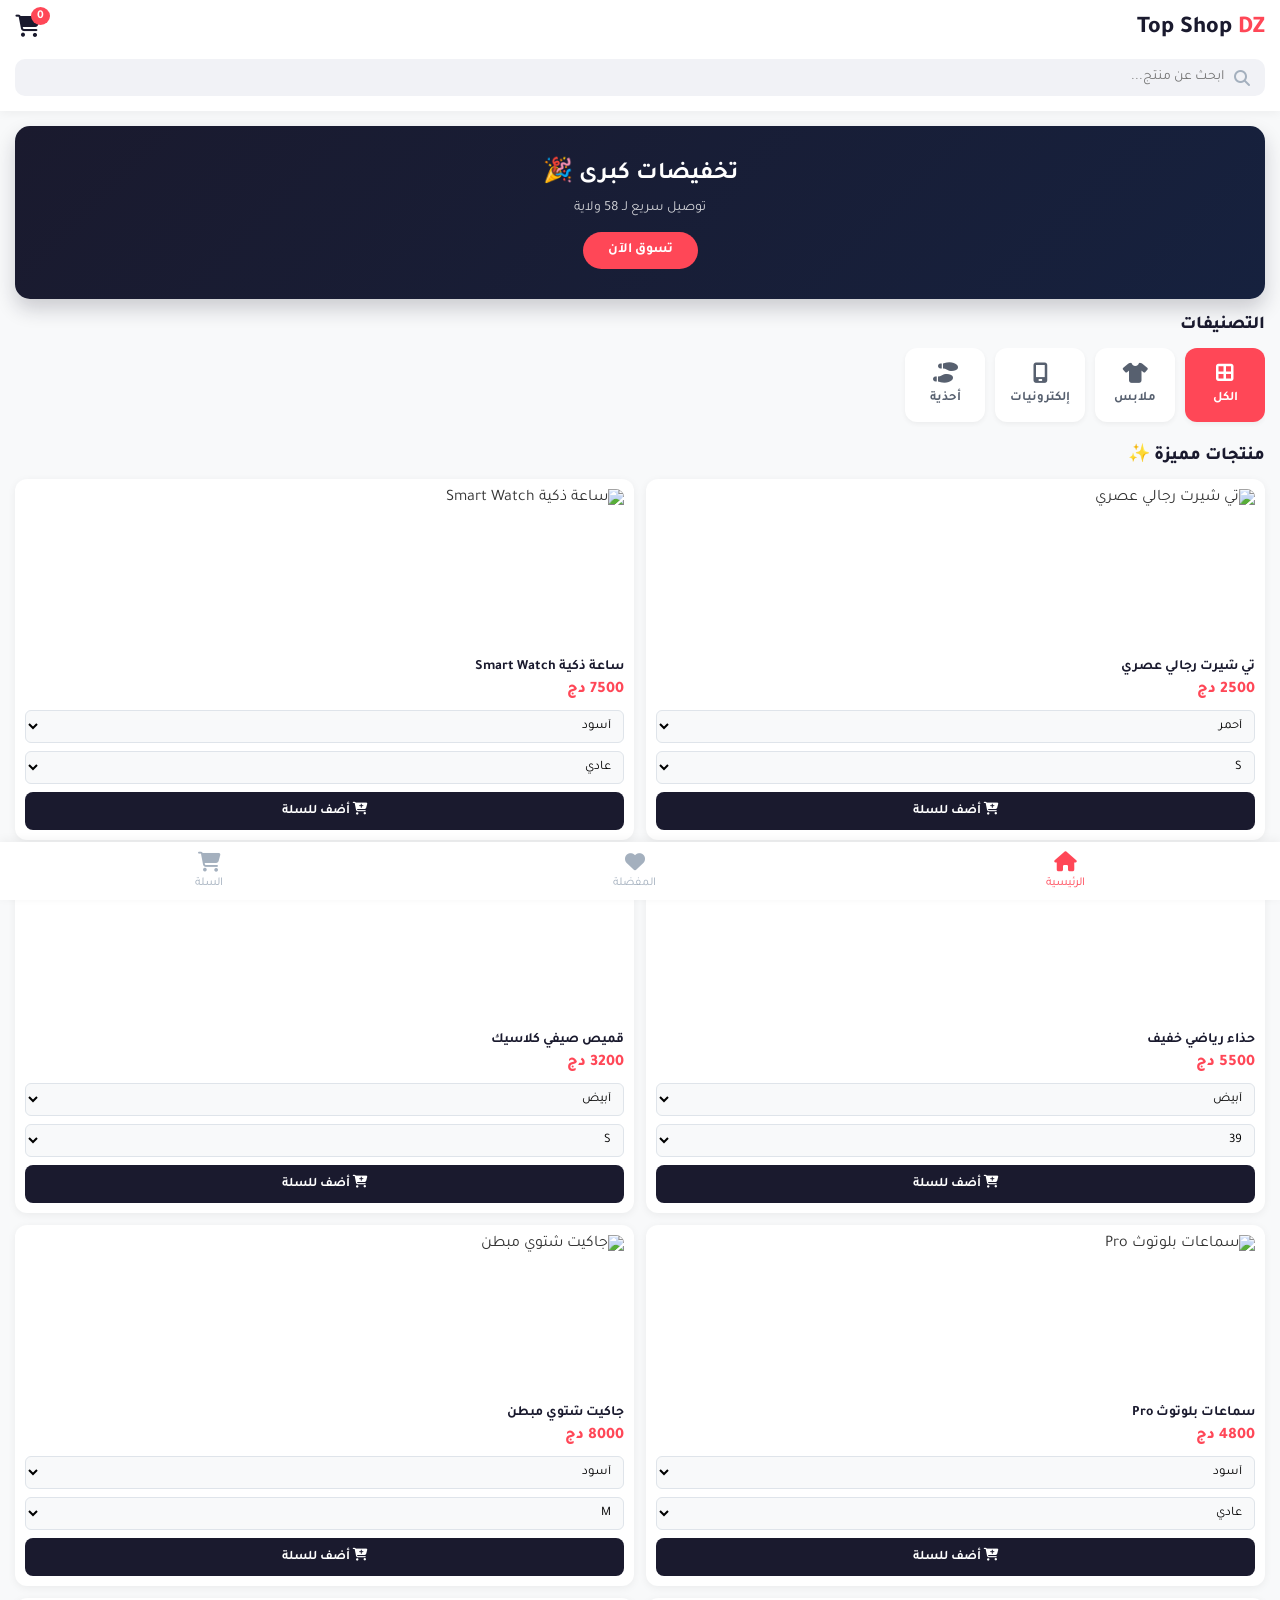
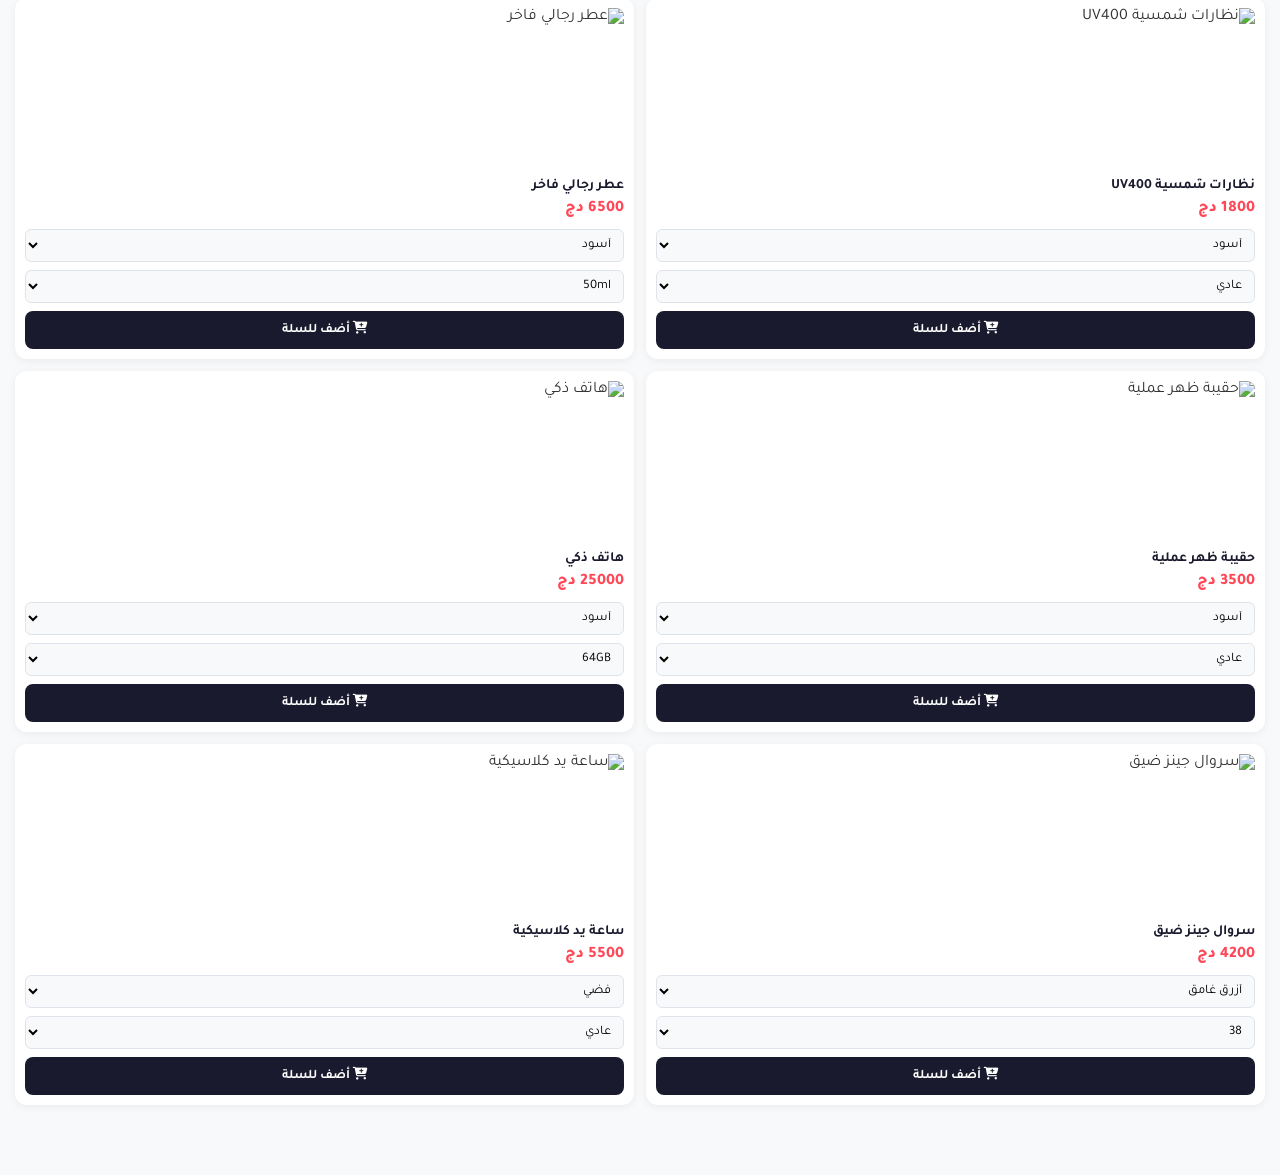
==== index.html @ b5cf01d4 "Add files via upload" ====
<!DOCTYPE html>
<html lang="ar" dir="rtl">
<head>
    <meta charset="UTF-8">
    <meta name="viewport" content="width=device-width, initial-scale=1.0, maximum-scale=1.0, user-scalable=no">
    <title>Top Shop DZ</title>
    <link rel="stylesheet" href="style.css">
    <link rel="stylesheet" href="https://cdnjs.cloudflare.com/ajax/libs/font-awesome/6.4.0/css/all.min.css">
</head>
<body>

    <header class="app-header">
        <div class="top-bar">
            <div class="logo">Top Shop <span>DZ</span></div>
            <div class="cart-icon" onclick="openModal('cartModal')">
                <i class="fa-solid fa-cart-shopping"></i>
                <span class="badge" id="cartCount">0</span>
            </div>
        </div>
        <div class="search-box">
            <i class="fa-solid fa-magnifying-glass"></i>
            <input type="text" placeholder="ابحث عن منتج...">
        </div>
    </header>

    <div class="hero-banner">
        <div class="banner-content">
            <h2>تخفيضات كبرى 🎉</h2>
            <p>توصيل سريع لـ 58 ولاية</p>
            <button>تسوق الآن</button>
        </div>
    </div>

    <div class="categories-section">
        <h3 class="section-title">التصنيفات</h3>
        <div class="categories-scroll">
            <div class="cat-item active"><i class="fa-solid fa-border-all"></i><span>الكل</span></div>
            <div class="cat-item"><i class="fa-solid fa-shirt"></i><span>ملابس</span></div>
            <div class="cat-item"><i class="fa-solid fa-mobile-screen"></i><span>إلكترونيات</span></div>
            <div class="cat-item"><i class="fa-solid fa-shoe-prints"></i><span>أحذية</span></div>
        </div>
    </div>

    <main class="products-section">
        <h3 class="section-title">منتجات مميزة ✨</h3>
        <div id="productsGrid" class="products-grid"></div>
    </main>

    <nav class="bottom-nav">
        <div class="nav-item active"><i class="fa-solid fa-house"></i><span>الرئيسية</span></div>
        <div class="nav-item"><i class="fa-solid fa-heart"></i><span>المفضلة</span></div>
        <div class="nav-item" onclick="openModal('cartModal')"><i class="fa-solid fa-cart-shopping"></i><span>السلة</span></div>
    </nav>

    <div id="cartModal" class="modal-bg">
        <div class="modal-content">
            <div class="modal-header">
                <h2>سلة المشتريات</h2>
                <span class="close-btn" onclick="closeModal('cartModal')">&times;</span>
            </div>
            <div id="cartItems" class="cart-items"></div>
            <div class="cart-footer">
                <h3>المجموع: <span id="cartTotal">0</span> دج</h3>
                <button class="checkout-btn" onclick="openCheckout()">متابعة الطلب</button>
            </div>
        </div>
    </div>

    <div id="checkoutModal" class="modal-bg">
        <div class="modal-content">
            <div class="modal-header">
                <h2>معلومات التوصيل</h2>
                <span class="close-btn" onclick="closeModal('checkoutModal')">&times;</span>
            </div>
            <form id="orderForm">
                <input type="text" id="cName" placeholder="الاسم الكامل" required>
                <input type="tel" id="cPhone" placeholder="رقم الهاتف" required>
                
                <select id="cWilaya" required onchange="updateBaladiyas()">
                    <option value="">-- اختر الولاية --</option>
                </select>
                
                <select id="cBaladiya" required>
                    <option value="">-- اختر البلدية --</option>
                </select>

                <input type="text" id="cAddress" placeholder="العنوان بالتفصيل" required>
                
                <!-- هذا الجزء مهم باش ما يطيحش الكود -->
                <div class="order-summary" style="background: #f1f2f6; padding: 15px; border-radius: 10px; margin-bottom: 15px;">
                    <p style="display: flex; justify-content: space-between; margin-bottom: 5px; font-size: 14px;">سعر المنتجات: <span id="checkoutProductsTotal">0</span> دج</p>
                    <p style="display: flex; justify-content: space-between; margin-bottom: 5px; font-size: 14px;">سعر التوصيل: <span id="checkoutDeliveryFee">0</span> دج</p>
                    <h3 style="display: flex; justify-content: space-between; border-top: 1px solid #ddd; padding-top: 10px; margin-top: 10px; font-size: 16px;">المجموع الكلي: <span id="checkoutGrandTotal" style="color: #ff4757;">0</span> دج</h3>
                </div>

                <button type="submit" class="submit-btn"><i class="fa-brands fa-whatsapp"></i> تأكيد الطلب عبر واتساب</button>
            </form>
        </div>
    </div>

    <script src="products.js"></script>
    <script src="wilayas.js"></script>
    <script src="script.js"></script>
</body>
</html>
---- style.css ----
@import url('https://fonts.googleapis.com/css2?family=Tajawal:wght@400;500;700;800&display=swap');

* { box-sizing: border-box; margin: 0; padding: 0; font-family: 'Tajawal', sans-serif; }
body { background-color: #f8f9fa; color: #333; padding-bottom: 70px; }
.app-header { background: white; padding: 15px; position: sticky; top: 0; z-index: 100; box-shadow: 0 2px 10px rgba(0,0,0,0.05); }
.top-bar { display: flex; justify-content: space-between; align-items: center; margin-bottom: 15px; }
.logo { font-size: 24px; font-weight: 800; color: #1a1a2e; }
.logo span { color: #ff4757; }
.cart-icon { position: relative; font-size: 22px; color: #1a1a2e; cursor: pointer; }
.badge { position: absolute; top: -8px; right: -10px; background: #ff4757; color: white; font-size: 12px; padding: 2px 6px; border-radius: 50%; font-weight: bold; }
.search-box { background: #f1f2f6; display: flex; align-items: center; padding: 10px 15px; border-radius: 10px; }
.search-box i { color: #a4b0be; margin-left: 10px; }
.search-box input { border: none; background: transparent; outline: none; width: 100%; font-size: 14px; }
.hero-banner { background: linear-gradient(135deg, #1a1a2e 0%, #16213e 100%); margin: 15px; border-radius: 15px; padding: 30px 20px; color: white; text-align: center; box-shadow: 0 10px 20px rgba(26,26,46,0.2); }
.hero-banner h2 { font-size: 24px; margin-bottom: 10px; }
.hero-banner p { font-size: 14px; opacity: 0.8; margin-bottom: 15px; }
.hero-banner button { background: #ff4757; color: white; border: none; padding: 10px 25px; border-radius: 25px; font-weight: bold; font-size: 14px; }
.categories-section { padding: 0 15px 15px; }
.section-title { font-size: 18px; font-weight: 800; margin-bottom: 12px; color: #1a1a2e; }
.categories-scroll { display: flex; gap: 10px; overflow-x: auto; padding-bottom: 5px; scrollbar-width: none; }
.cat-item { display: flex; flex-direction: column; align-items: center; justify-content: center; background: white; padding: 15px; border-radius: 12px; min-width: 80px; box-shadow: 0 2px 5px rgba(0,0,0,0.05); color: #57606f; font-size: 13px; font-weight: bold; cursor: pointer; }
.cat-item.active { background: #ff4757; color: white; }
.cat-item i { font-size: 20px; margin-bottom: 8px; }
.products-section { padding: 0 15px; }
.products-grid { display: grid; grid-template-columns: repeat(2, 1fr); gap: 12px; }
.product-card { background: white; border-radius: 12px; padding: 10px; box-shadow: 0 2px 8px rgba(0,0,0,0.06); display: flex; flex-direction: column; }
.product-card img { width: 100%; height: 160px; object-fit: cover; border-radius: 8px; margin-bottom: 10px; }
.product-card h3 { font-size: 14px; font-weight: 700; color: #1a1a2e; margin-bottom: 5px; white-space: nowrap; overflow: hidden; text-overflow: ellipsis; }
.product-card .price { color: #ff4757; font-weight: 800; font-size: 16px; margin-bottom: 10px; }
.product-card select { width: 100%; padding: 8px; border: 1px solid #dfe4ea; border-radius: 6px; margin-bottom: 8px; font-size: 13px; outline: none; background: #f8f9fa; }
.product-card button { width: 100%; padding: 10px; background: #1a1a2e; color: white; border: none; border-radius: 8px; font-weight: bold; font-size: 13px; cursor: pointer; margin-top: auto; }
.bottom-nav { position: fixed; bottom: 0; left: 0; width: 100%; background: white; display: flex; justify-content: space-around; padding: 10px 0; box-shadow: 0 -2px 10px rgba(0,0,0,0.05); z-index: 100; }
.nav-item { display: flex; flex-direction: column; align-items: center; color: #a4b0be; font-size: 12px; cursor: pointer; }
.nav-item.active { color: #ff4757; }
.nav-item i { font-size: 20px; margin-bottom: 4px; }
.modal-bg { display: none; position: fixed; top: 0; left: 0; width: 100%; height: 100%; background: rgba(0,0,0,0.6); z-index: 1000; justify-content: center; align-items: flex-end; }
.modal-content { background: white; width: 100%; max-height: 85vh; border-radius: 20px 20px 0 0; padding: 20px; overflow-y: auto; animation: slideUp 0.3s ease; }
@keyframes slideUp { from { transform: translateY(100%); } to { transform: translateY(0); } }
.modal-header { display: flex; justify-content: space-between; align-items: center; margin-bottom: 20px; border-bottom: 1px solid #eee; padding-bottom: 10px; }
.close-btn { font-size: 28px; color: #ff4757; cursor: pointer; }
.cart-items { margin-bottom: 20px; }
.cart-item-row { display: flex; justify-content: space-between; align-items: center; border-bottom: 1px solid #eee; padding: 10px 0; }
.cart-item-info { font-size: 14px; }
.cart-item-info small { color: #888; display: block; margin-top: 4px; }
.cart-footer { border-top: 2px solid #eee; padding-top: 15px; text-align: center; }
.cart-footer h3 { font-size: 20px; margin-bottom: 15px; color: #1a1a2e; }
.checkout-btn { width: 100%; padding: 15px; background: #ff4757; color: white; border: none; border-radius: 10px; font-size: 16px; font-weight: bold; cursor: pointer; }
#orderForm input, #orderForm select { width: 100%; padding: 15px; margin-bottom: 12px; border: 1px solid #dfe4ea; border-radius: 10px; font-size: 14px; background: #f8f9fa; }
.submit-btn { width: 100%; padding: 15px; background: #25D366; color: white; border: none; border-radius: 10px; font-size: 16px; font-weight: bold; cursor: pointer; display: flex; justify-content: center; align-items: center; gap: 10px; }
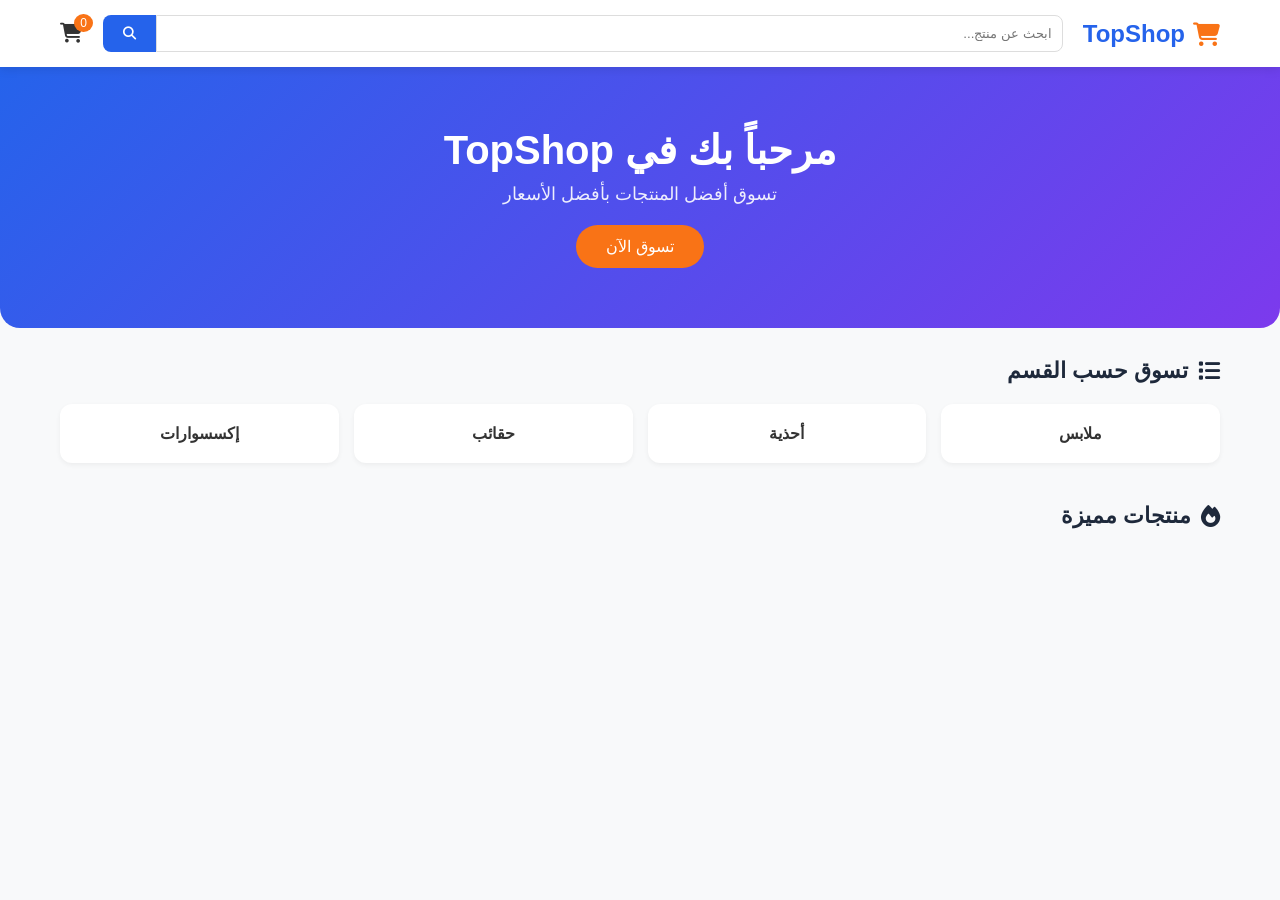
==== commit 4dfe4562: "Add files via upload" ====
--- a/index.html
+++ b/index.html
@@ -2,104 +2,68 @@
 <html lang="ar" dir="rtl">
 <head>
     <meta charset="UTF-8">
-    <meta name="viewport" content="width=device-width, initial-scale=1.0, maximum-scale=1.0, user-scalable=no">
-    <title>Top Shop DZ</title>
+    <meta name="viewport" content="width=device-width, initial-scale=1.0">
+    <title>TopShop | متجرك الإلكتروني</title>
+    <!-- ربط ملف التصميم -->
     <link rel="stylesheet" href="style.css">
+    <!-- أيقونات -->
     <link rel="stylesheet" href="https://cdnjs.cloudflare.com/ajax/libs/font-awesome/6.4.0/css/all.min.css">
 </head>
 <body>
 
-    <header class="app-header">
-        <div class="top-bar">
-            <div class="logo">Top Shop <span>DZ</span></div>
-            <div class="cart-icon" onclick="openModal('cartModal')">
-                <i class="fa-solid fa-cart-shopping"></i>
-                <span class="badge" id="cartCount">0</span>
+    <!-- الهيدر -->
+    <header class="header">
+        <div class="header-container">
+            <div class="logo">
+                <i class="fa-solid fa-cart-shopping"></i> TopShop
             </div>
-        </div>
-        <div class="search-box">
-            <i class="fa-solid fa-magnifying-glass"></i>
-            <input type="text" placeholder="ابحث عن منتج...">
+            <div class="search-bar">
+                <input type="text" placeholder="ابحث عن منتج...">
+                <button><i class="fa-solid fa-search"></i></button>
+            </div>
+            <div class="header-icons">
+                <button class="cart-btn"><i class="fa-solid fa-shopping-cart"></i><span class="cart-count">0</span></button>
+            </div>
         </div>
     </header>
 
-    <div class="hero-banner">
-        <div class="banner-content">
-            <h2>تخفيضات كبرى 🎉</h2>
-            <p>توصيل سريع لـ 58 ولاية</p>
-            <button>تسوق الآن</button>
+    <!-- البانر الرئيسي -->
+    <section class="hero-section">
+        <div class="hero-content">
+            <h1>مرحباً بك في TopShop</h1>
+            <p>تسوق أفضل المنتجات بأفضل الأسعار</p>
+            <button class="btn-primary">تسوق الآن</button>
         </div>
-    </div>
+    </section>
 
-    <div class="categories-section">
-        <h3 class="section-title">التصنيفات</h3>
-        <div class="categories-scroll">
-            <div class="cat-item active"><i class="fa-solid fa-border-all"></i><span>الكل</span></div>
-            <div class="cat-item"><i class="fa-solid fa-shirt"></i><span>ملابس</span></div>
-            <div class="cat-item"><i class="fa-solid fa-mobile-screen"></i><span>إلكترونيات</span></div>
-            <div class="cat-item"><i class="fa-solid fa-shoe-prints"></i><span>أحذية</span></div>
+    <!-- الأقسام -->
+    <section class="categories-section">
+        <h2 class="section-title"><i class="fa-solid fa-list"></i> تسوق حسب القسم</h2>
+        <div class="categories-grid">
+            <div class="category-card">ملابس</div>
+            <div class="category-card">أحذية</div>
+            <div class="category-card">حقائب</div>
+            <div class="category-card">إكسسوارات</div>
         </div>
-    </div>
+    </section>
 
-    <main class="products-section">
-        <h3 class="section-title">منتجات مميزة ✨</h3>
-        <div id="productsGrid" class="products-grid"></div>
-    </main>
+    <!-- المنتجات -->
+    <section class="products-section">
+        <h2 class="section-title"><i class="fa-solid fa-fire"></i> منتجات مميزة</h2>
+        <div class="products-grid" id="products-container">
+            <!-- المنتجات راح تبان هنا من Firebase لاحقاً -->
+        </div>
+    </section>
 
+    <!-- القائمة السفلية (للهاتف) -->
     <nav class="bottom-nav">
-        <div class="nav-item active"><i class="fa-solid fa-house"></i><span>الرئيسية</span></div>
-        <div class="nav-item"><i class="fa-solid fa-heart"></i><span>المفضلة</span></div>
-        <div class="nav-item" onclick="openModal('cartModal')"><i class="fa-solid fa-cart-shopping"></i><span>السلة</span></div>
+        <a href="#" class="active"><i class="fa-solid fa-home"></i><span>الرئيسية</span></a>
+        <a href="#"><i class="fa-solid fa-list"></i><span>الأقسام</span></a>
+        <a href="#"><i class="fa-solid fa-heart"></i><span>المفضلة</span></a>
+        <a href="#"><i class="fa-solid fa-user"></i><span>حسابي</span></a>
     </nav>
 
-    <div id="cartModal" class="modal-bg">
-        <div class="modal-content">
-            <div class="modal-header">
-                <h2>سلة المشتريات</h2>
-                <span class="close-btn" onclick="closeModal('cartModal')">&times;</span>
-            </div>
-            <div id="cartItems" class="cart-items"></div>
-            <div class="cart-footer">
-                <h3>المجموع: <span id="cartTotal">0</span> دج</h3>
-                <button class="checkout-btn" onclick="openCheckout()">متابعة الطلب</button>
-            </div>
-        </div>
-    </div>
-
-    <div id="checkoutModal" class="modal-bg">
-        <div class="modal-content">
-            <div class="modal-header">
-                <h2>معلومات التوصيل</h2>
-                <span class="close-btn" onclick="closeModal('checkoutModal')">&times;</span>
-            </div>
-            <form id="orderForm">
-                <input type="text" id="cName" placeholder="الاسم الكامل" required>
-                <input type="tel" id="cPhone" placeholder="رقم الهاتف" required>
-                
-                <select id="cWilaya" required onchange="updateBaladiyas()">
-                    <option value="">-- اختر الولاية --</option>
-                </select>
-                
-                <select id="cBaladiya" required>
-                    <option value="">-- اختر البلدية --</option>
-                </select>
-
-                <input type="text" id="cAddress" placeholder="العنوان بالتفصيل" required>
-                
-                <!-- هذا الجزء مهم باش ما يطيحش الكود -->
-                <div class="order-summary" style="background: #f1f2f6; padding: 15px; border-radius: 10px; margin-bottom: 15px;">
-                    <p style="display: flex; justify-content: space-between; margin-bottom: 5px; font-size: 14px;">سعر المنتجات: <span id="checkoutProductsTotal">0</span> دج</p>
-                    <p style="display: flex; justify-content: space-between; margin-bottom: 5px; font-size: 14px;">سعر التوصيل: <span id="checkoutDeliveryFee">0</span> دج</p>
-                    <h3 style="display: flex; justify-content: space-between; border-top: 1px solid #ddd; padding-top: 10px; margin-top: 10px; font-size: 16px;">المجموع الكلي: <span id="checkoutGrandTotal" style="color: #ff4757;">0</span> دج</h3>
-                </div>
-
-                <button type="submit" class="submit-btn"><i class="fa-brands fa-whatsapp"></i> تأكيد الطلب عبر واتساب</button>
-            </form>
-        </div>
-    </div>
-
-    <script src="products.js"></script>
-    <script src="wilayas.js"></script>
+    <!-- ربط ملف الجافاسكريبت -->
     <script src="script.js"></script>
 </body>
 </html>
--- a/style.css
+++ b/style.css
@@ -1,49 +1,190 @@
-@import url('https://fonts.googleapis.com/css2?family=Tajawal:wght@400;500;700;800&display=swap');
+/* إعدادات عامة */
+* {
+    margin: 0;
+    padding: 0;
+    box-sizing: border-box;
+    font-family: 'Segoe UI', Tahoma, Geneva, Verdana, sans-serif;
+}
 
-* { box-sizing: border-box; margin: 0; padding: 0; font-family: 'Tajawal', sans-serif; }
-body { background-color: #f8f9fa; color: #333; padding-bottom: 70px; }
-.app-header { background: white; padding: 15px; position: sticky; top: 0; z-index: 100; box-shadow: 0 2px 10px rgba(0,0,0,0.05); }
-.top-bar { display: flex; justify-content: space-between; align-items: center; margin-bottom: 15px; }
-.logo { font-size: 24px; font-weight: 800; color: #1a1a2e; }
-.logo span { color: #ff4757; }
-.cart-icon { position: relative; font-size: 22px; color: #1a1a2e; cursor: pointer; }
-.badge { position: absolute; top: -8px; right: -10px; background: #ff4757; color: white; font-size: 12px; padding: 2px 6px; border-radius: 50%; font-weight: bold; }
-.search-box { background: #f1f2f6; display: flex; align-items: center; padding: 10px 15px; border-radius: 10px; }
-.search-box i { color: #a4b0be; margin-left: 10px; }
-.search-box input { border: none; background: transparent; outline: none; width: 100%; font-size: 14px; }
-.hero-banner { background: linear-gradient(135deg, #1a1a2e 0%, #16213e 100%); margin: 15px; border-radius: 15px; padding: 30px 20px; color: white; text-align: center; box-shadow: 0 10px 20px rgba(26,26,46,0.2); }
-.hero-banner h2 { font-size: 24px; margin-bottom: 10px; }
-.hero-banner p { font-size: 14px; opacity: 0.8; margin-bottom: 15px; }
-.hero-banner button { background: #ff4757; color: white; border: none; padding: 10px 25px; border-radius: 25px; font-weight: bold; font-size: 14px; }
-.categories-section { padding: 0 15px 15px; }
-.section-title { font-size: 18px; font-weight: 800; margin-bottom: 12px; color: #1a1a2e; }
-.categories-scroll { display: flex; gap: 10px; overflow-x: auto; padding-bottom: 5px; scrollbar-width: none; }
-.cat-item { display: flex; flex-direction: column; align-items: center; justify-content: center; background: white; padding: 15px; border-radius: 12px; min-width: 80px; box-shadow: 0 2px 5px rgba(0,0,0,0.05); color: #57606f; font-size: 13px; font-weight: bold; cursor: pointer; }
-.cat-item.active { background: #ff4757; color: white; }
-.cat-item i { font-size: 20px; margin-bottom: 8px; }
-.products-section { padding: 0 15px; }
-.products-grid { display: grid; grid-template-columns: repeat(2, 1fr); gap: 12px; }
-.product-card { background: white; border-radius: 12px; padding: 10px; box-shadow: 0 2px 8px rgba(0,0,0,0.06); display: flex; flex-direction: column; }
-.product-card img { width: 100%; height: 160px; object-fit: cover; border-radius: 8px; margin-bottom: 10px; }
-.product-card h3 { font-size: 14px; font-weight: 700; color: #1a1a2e; margin-bottom: 5px; white-space: nowrap; overflow: hidden; text-overflow: ellipsis; }
-.product-card .price { color: #ff4757; font-weight: 800; font-size: 16px; margin-bottom: 10px; }
-.product-card select { width: 100%; padding: 8px; border: 1px solid #dfe4ea; border-radius: 6px; margin-bottom: 8px; font-size: 13px; outline: none; background: #f8f9fa; }
-.product-card button { width: 100%; padding: 10px; background: #1a1a2e; color: white; border: none; border-radius: 8px; font-weight: bold; font-size: 13px; cursor: pointer; margin-top: auto; }
-.bottom-nav { position: fixed; bottom: 0; left: 0; width: 100%; background: white; display: flex; justify-content: space-around; padding: 10px 0; box-shadow: 0 -2px 10px rgba(0,0,0,0.05); z-index: 100; }
-.nav-item { display: flex; flex-direction: column; align-items: center; color: #a4b0be; font-size: 12px; cursor: pointer; }
-.nav-item.active { color: #ff4757; }
-.nav-item i { font-size: 20px; margin-bottom: 4px; }
-.modal-bg { display: none; position: fixed; top: 0; left: 0; width: 100%; height: 100%; background: rgba(0,0,0,0.6); z-index: 1000; justify-content: center; align-items: flex-end; }
-.modal-content { background: white; width: 100%; max-height: 85vh; border-radius: 20px 20px 0 0; padding: 20px; overflow-y: auto; animation: slideUp 0.3s ease; }
-@keyframes slideUp { from { transform: translateY(100%); } to { transform: translateY(0); } }
-.modal-header { display: flex; justify-content: space-between; align-items: center; margin-bottom: 20px; border-bottom: 1px solid #eee; padding-bottom: 10px; }
-.close-btn { font-size: 28px; color: #ff4757; cursor: pointer; }
-.cart-items { margin-bottom: 20px; }
-.cart-item-row { display: flex; justify-content: space-between; align-items: center; border-bottom: 1px solid #eee; padding: 10px 0; }
-.cart-item-info { font-size: 14px; }
-.cart-item-info small { color: #888; display: block; margin-top: 4px; }
-.cart-footer { border-top: 2px solid #eee; padding-top: 15px; text-align: center; }
-.cart-footer h3 { font-size: 20px; margin-bottom: 15px; color: #1a1a2e; }
-.checkout-btn { width: 100%; padding: 15px; background: #ff4757; color: white; border: none; border-radius: 10px; font-size: 16px; font-weight: bold; cursor: pointer; }
-#orderForm input, #orderForm select { width: 100%; padding: 15px; margin-bottom: 12px; border: 1px solid #dfe4ea; border-radius: 10px; font-size: 14px; background: #f8f9fa; }
-.submit-btn { width: 100%; padding: 15px; background: #25D366; color: white; border: none; border-radius: 10px; font-size: 16px; font-weight: bold; cursor: pointer; display: flex; justify-content: center; align-items: center; gap: 10px; }+body {
+    background-color: #f8f9fa;
+    color: #333;
+    direction: rtl;
+    padding-bottom: 70px; /* مساحة للقائمة السفلية */
+}
+
+/* الهيدر */
+.header {
+    background-color: #fff;
+    box-shadow: 0 2px 10px rgba(0,0,0,0.1);
+    position: sticky;
+    top: 0;
+    z-index: 100;
+}
+
+.header-container {
+    display: flex;
+    justify-content: space-between;
+    align-items: center;
+    padding: 15px 20px;
+    max-width: 1200px;
+    margin: 0 auto;
+}
+
+.logo {
+    font-size: 24px;
+    font-weight: bold;
+    color: #2563eb;
+    display: flex;
+    align-items: center;
+    gap: 8px;
+}
+.logo i { color: #f97316; }
+
+.search-bar {
+    display: flex;
+    flex: 1;
+    margin: 0 20px;
+}
+
+.search-bar input {
+    width: 100%;
+    padding: 10px;
+    border: 1px solid #ddd;
+    border-radius: 0 8px 8px 0;
+    outline: none;
+}
+
+.search-bar button {
+    padding: 10px 20px;
+    background-color: #2563eb;
+    color: white;
+    border: none;
+    border-radius: 8px 0 0 8px;
+    cursor: pointer;
+}
+
+.header-icons .cart-btn {
+    background: none;
+    border: none;
+    font-size: 20px;
+    color: #333;
+    cursor: pointer;
+    position: relative;
+}
+
+.cart-count {
+    position: absolute;
+    top: -8px;
+    right: -10px;
+    background-color: #f97316;
+    color: white;
+    font-size: 12px;
+    padding: 2px 6px;
+    border-radius: 50%;
+}
+
+/* البانر */
+.hero-section {
+    background: linear-gradient(135deg, #2563eb, #7c3aed);
+    color: white;
+    text-align: center;
+    padding: 60px 20px;
+    border-radius: 0 0 20px 20px;
+    margin-bottom: 30px;
+}
+
+.hero-content h1 { font-size: 32px; margin-bottom: 10px; }
+.hero-content p { font-size: 18px; margin-bottom: 20px; opacity: 0.9; }
+
+.btn-primary {
+    background-color: #f97316;
+    color: white;
+    padding: 12px 30px;
+    border: none;
+    border-radius: 25px;
+    font-size: 16px;
+    cursor: pointer;
+    transition: 0.3s;
+}
+.btn-primary:hover { background-color: #ea580c; }
+
+/* العناوين */
+.section-title {
+    max-width: 1200px;
+    margin: 0 auto 20px;
+    padding: 0 20px;
+    font-size: 22px;
+    color: #1e293b;
+    display: flex;
+    align-items: center;
+    gap: 10px;
+}
+
+/* الأقسام */
+.categories-section { margin-bottom: 40px; }
+.categories-grid {
+    display: grid;
+    grid-template-columns: repeat(2, 1fr);
+    gap: 15px;
+    max-width: 1200px;
+    margin: 0 auto;
+    padding: 0 20px;
+}
+
+.category-card {
+    background: white;
+    padding: 20px;
+    text-align: center;
+    border-radius: 12px;
+    box-shadow: 0 2px 5px rgba(0,0,0,0.05);
+    font-weight: bold;
+    cursor: pointer;
+    transition: 0.2s;
+}
+.category-card:hover { transform: translateY(-3px); box-shadow: 0 4px 10px rgba(0,0,0,0.1); }
+
+/* المنتجات */
+.products-section { margin-bottom: 40px; }
+.products-grid {
+    display: grid;
+    grid-template-columns: repeat(2, 1fr);
+    gap: 15px;
+    max-width: 1200px;
+    margin: 0 auto;
+    padding: 0 20px;
+}
+
+/* القائمة السفلية */
+.bottom-nav {
+    position: fixed;
+    bottom: 0;
+    left: 0;
+    width: 100%;
+    background: white;
+    display: flex;
+    justify-content: space-around;
+    padding: 10px 0;
+    box-shadow: 0 -2px 10px rgba(0,0,0,0.1);
+    z-index: 100;
+}
+
+.bottom-nav a {
+    text-decoration: none;
+    color: #64748b;
+    display: flex;
+    flex-direction: column;
+    align-items: center;
+    font-size: 12px;
+    gap: 4px;
+}
+.bottom-nav a.active { color: #2563eb; }
+.bottom-nav a i { font-size: 18px; }
+
+/* للشاشات الكبيرة (الحواسيب) */
+@media (min-width: 768px) {
+    .categories-grid, .products-grid { grid-template-columns: repeat(4, 1fr); }
+    .bottom-nav { display: none; }
+    body { padding-bottom: 0; }
+    .hero-content h1 { font-size: 40px; }
+}
